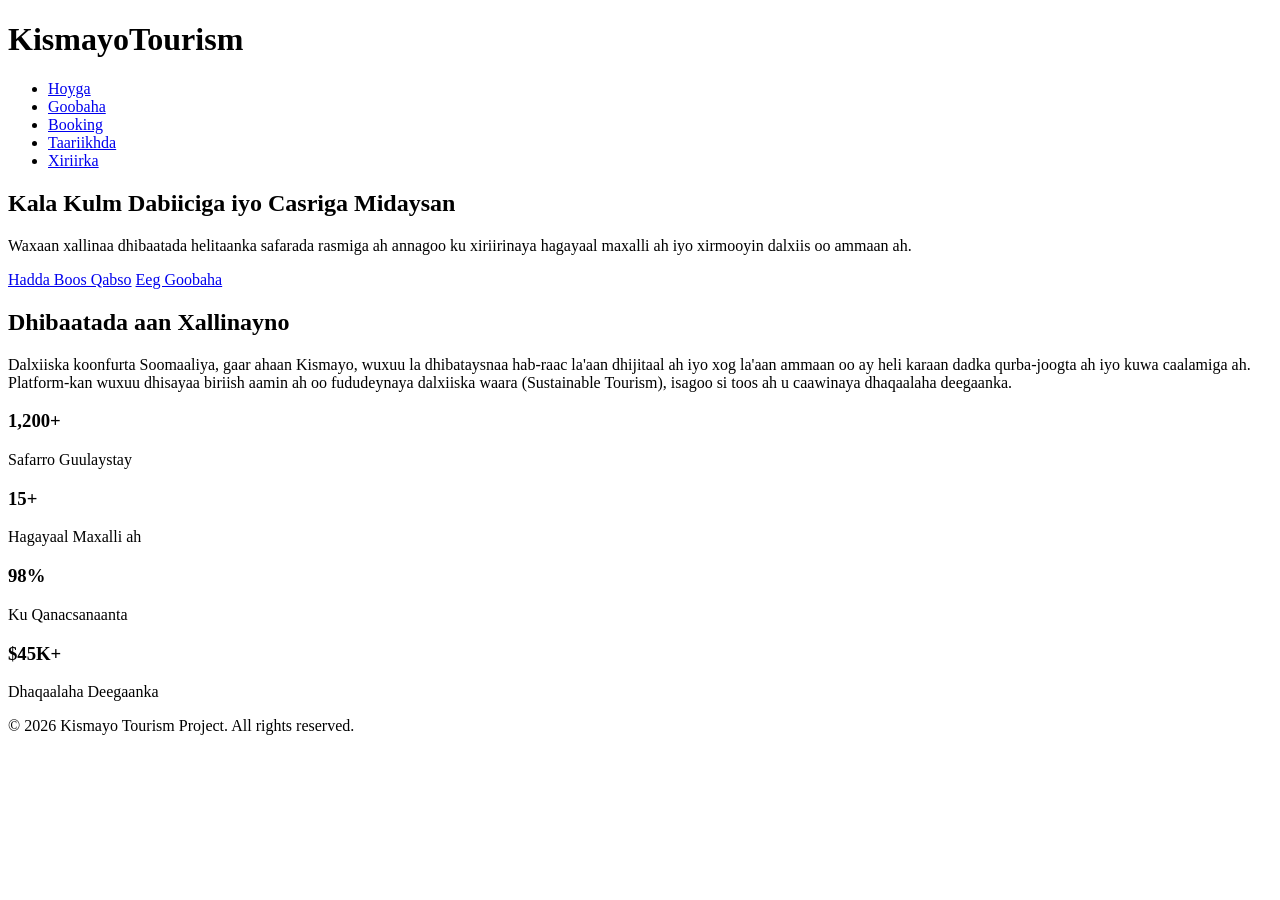
==== index.html @ a210e347 "Create index.html" ====
<!DOCTYPE html>
<html lang="so">
<head>
    <meta charset="UTF-8">
    <meta name="viewport" content="width=device-width, initial-scale=1.0">
    <title>Kismayo Tourism | Hoyga</title>
    <link rel="stylesheet" href="style.css">
</head>
<body>

    <header>
        <div class="nav-container">
            <div class="logo">
                <h1>Kismayo<span>Tourism</span></h1>
            </div>
            <nav>
                <ul class="nav-links">
                    <li><a href="index.html" class="active">Hoyga</a></li>
                    <li><a href="goobaha.html">Goobaha</a></li>
                    <li><a href="booking.html">Booking</a></li>
                    <li><a href="taariikhda.html">Taariikhda</a></li>
                    <li><a href="xiriirka.html">Xiriirka</a></li>
                </ul>
            </nav>
        </div>
    </header>

    <section class="hero">
        <h2>Kala Kulm Dabiiciga iyo Casriga Midaysan</h2>
        <p>Waxaan xallinaa dhibaatada helitaanka safarada rasmiga ah annagoo ku xiriirinaya hagayaal maxalli ah iyo xirmooyin dalxiis oo ammaan ah.</p>
        <div class="hero-btns">
            <a href="booking.html" class="btn btn-primary">Hadda Boos Qabso</a>
            <a href="goobaha.html" class="btn btn-outline">Eeg Goobaha</a>
        </div>
    </section>

    <main class="container">
        <div class="glass-box">
            <h2 class="page-title">Dhibaatada aan Xallinayno</h2>
            <p>Dalxiiska koonfurta Soomaaliya, gaar ahaan Kismayo, wuxuu la dhibataysnaa hab-raac la'aan dhijitaal ah iyo xog la'aan ammaan oo ay heli karaan dadka qurba-joogta ah iyo kuwa caalamiga ah. Platform-kan wuxuu dhisayaa biriish aamin ah oo fududeynaya dalxiiska waara (Sustainable Tourism), isagoo si toos ah u caawinaya dhaqaalaha deegaanka.</p>
        </div>

        <div class="stats-grid">
            <div class="stat-card"><h3>1,200+</h3><p>Safarro Guulaystay</p></div>
            <div class="stat-card"><h3>15+</h3><p>Hagayaal Maxalli ah</p></div>
            <div class="stat-card"><h3>98%</h3><p>Ku Qanacsanaanta</p></div>
            <div class="stat-card"><h3>$45K+</h3><p>Dhaqaalaha Deegaanka</p></div>
        </div>
    </main>

    <footer><p>&copy; 2026 Kismayo Tourism Project. All rights reserved.</p></footer>
</body>
</html>
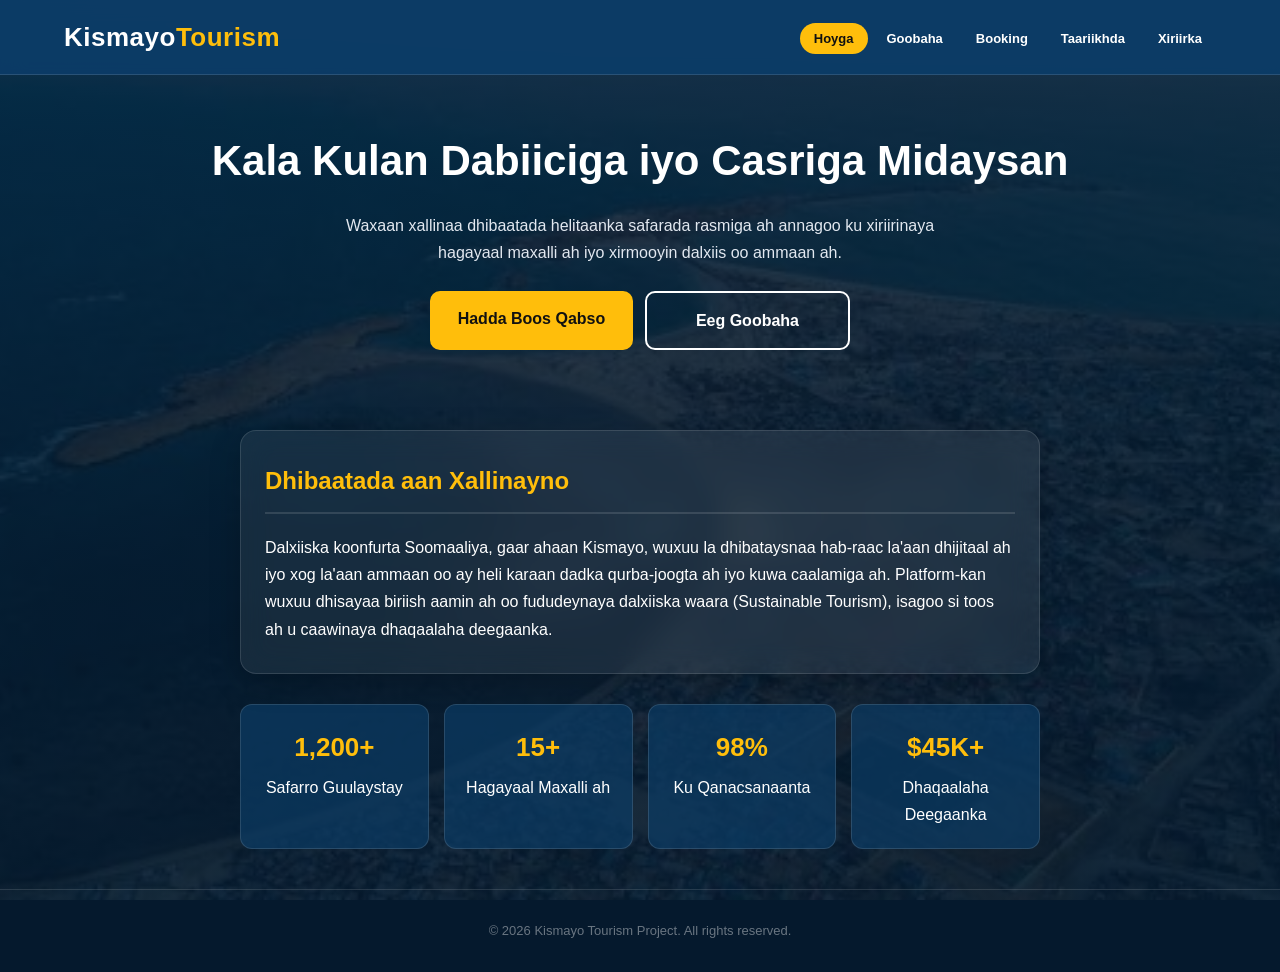
==== commit f29ab4dd: "Update index.html" ====
--- a/index.html
+++ b/index.html
@@ -26,7 +26,7 @@
     </header>
 
     <section class="hero">
-        <h2>Kala Kulm Dabiiciga iyo Casriga Midaysan</h2>
+        <h2>Kala Kulan Dabiiciga iyo Casriga Midaysan</h2>
         <p>Waxaan xallinaa dhibaatada helitaanka safarada rasmiga ah annagoo ku xiriirinaya hagayaal maxalli ah iyo xirmooyin dalxiis oo ammaan ah.</p>
         <div class="hero-btns">
             <a href="booking.html" class="btn btn-primary">Hadda Boos Qabso</a>
--- a/style.css
+++ b/style.css
@@ -0,0 +1,200 @@
+:root {
+    --primary-color: #0c3c66;
+    --accent-color: #ffbe0b;
+    --accent-hover: #e0a500;
+    --bg-dark: #05192d;
+    --text-light: #ffffff;
+    --glass-bg: rgba(255, 255, 255, 0.07);
+    --glass-border: rgba(255, 255, 255, 0.12);
+    --success-color: #2ec4b6;
+}
+
+* {
+    margin: 0;
+    padding: 0;
+    box-sizing: border-box;
+    font-family: 'Segoe UI', Roboto, sans-serif;
+}
+
+body {
+    background-image: linear-gradient(rgba(5, 25, 45, 0.85), rgba(5, 25, 45, 0.9)), url('kismayo.jpeg');
+    background-size: cover;
+    background-position: center;
+    background-repeat: no-repeat;
+    background-attachment: fixed;
+    background-color: var(--bg-dark);
+    color: var(--text-light);
+    line-height: 1.7;
+}
+
+header {
+    background: rgba(12, 60, 102, 0.96);
+    backdrop-filter: blur(12px);
+    -webkit-backdrop-filter: blur(12px);
+    padding: 15px 0;
+    position: sticky;
+    top: 0;
+    z-index: 1000;
+    border-bottom: 1px solid var(--glass-border);
+}
+
+.nav-container {
+    width: 90%;
+    margin: 0 auto;
+    display: flex;
+    flex-direction: column;
+    align-items: center;
+    gap: 12px;
+}
+
+.logo h1 { font-size: 26px; font-weight: 800; letter-spacing: 0.5px; }
+.logo span { color: var(--accent-color); }
+
+.nav-links { display: flex; list-style: none; gap: 5px; }
+.nav-links li a {
+    color: #ffffff;
+    text-decoration: none;
+    font-size: 13px;
+    padding: 8px 14px;
+    border-radius: 20px;
+    font-weight: 600;
+    transition: all 0.3s ease;
+}
+
+.nav-links li a.active {
+    color: #111111;
+    background-color: var(--accent-color);
+}
+
+.hero {
+    padding: 50px 20px;
+    text-align: center;
+}
+.hero h2 { font-size: 32px; font-weight: 800; margin-bottom: 15px; color: #ffffff; }
+.hero p { font-size: 16px; color: #e2e8f0; margin-bottom: 25px; max-width: 600px; margin-left: auto; margin-right: auto; }
+.hero-btns { display: flex; flex-direction: column; gap: 12px; width: 100%; max-width: 280px; margin: 0 auto; }
+
+.container {
+    width: 92%;
+    max-width: 800px;
+    margin: 30px auto;
+}
+
+.glass-box {
+    background: var(--glass-bg);
+    backdrop-filter: blur(15px);
+    -webkit-backdrop-filter: blur(15px);
+    border: 1px solid var(--glass-border);
+    padding: 30px 24px;
+    border-radius: 16px;
+    margin-bottom: 30px;
+    box-shadow: 0 8px 32px rgba(0, 0, 0, 0.2);
+}
+
+.page-title { font-size: 24px; color: var(--accent-color); margin-bottom: 20px; font-weight: 700; border-bottom: 2px solid var(--glass-border); padding-bottom: 10px; }
+.section-subtitle { font-size: 18px; color: var(--accent-color); margin: 20px 0 10px 0; font-weight: 600; }
+
+.stats-grid {
+    display: grid;
+    grid-template-columns: repeat(2, 1fr);
+    gap: 15px;
+    margin-bottom: 30px;
+}
+.stat-card {
+    background: rgba(12, 60, 102, 0.7);
+    border: 1px solid var(--glass-border);
+    padding: 20px 15px;
+    text-align: center;
+    border-radius: 12px;
+}
+.stat-card h3 { font-size: 26px; color: var(--accent-color); margin-bottom: 5px; }
+
+.features-grid { display: flex; flex-direction: column; gap: 15px; }
+.feature-item { background: rgba(255, 255, 255, 0.04); padding: 18px; border-radius: 10px; border-left: 4px solid var(--accent-color); }
+.feature-item h4 { color: var(--accent-color); margin-bottom: 6px; font-size: 16px; }
+
+.place-card { margin-bottom: 35px; }
+.place-card h3 { font-size: 19px; color: #ffffff; margin-bottom: 8px; }
+.place-image {
+    width: 100%;
+    height: 240px;
+    object-fit: cover;
+    border-radius: 12px;
+    margin: 12px 0;
+    display: block;
+    background-color: rgba(255,255,255,0.05);
+    border: 1px solid var(--glass-border);
+}
+
+/* FORMS & MESSAGES */
+.form-group {
+    margin-bottom: 20px;
+    width: 100%;
+}
+.form-group label {
+    display: block;
+    font-size: 14px;
+    font-weight: 600;
+    margin-bottom: 8px;
+    color: #e2e8f0;
+}
+.form-group input, 
+.form-group select, 
+.form-group textarea {
+    width: 100% !important;
+    padding: 14px 16px;
+    font-size: 15px;
+    border-radius: 10px;
+    border: 1px solid rgba(255,255,255,0.15);
+    background-color: rgba(255, 255, 255, 0.95);
+    color: #05192d;
+    box-sizing: border-box;
+    display: block;
+    transition: all 0.3s ease;
+}
+.form-group input:focus, .form-group select:focus, .form-group textarea:focus {
+    border-color: var(--accent-color);
+    background-color: #ffffff;
+    outline: none;
+}
+
+/* Feedback Message Box */
+.feedback-message {
+    display: none;
+    background: rgba(46, 196, 182, 0.15);
+    border: 1px solid var(--success-color);
+    color: var(--success-color);
+    padding: 15px;
+    border-radius: 10px;
+    margin-bottom: 20px;
+    font-size: 15px;
+    font-weight: 600;
+    text-align: center;
+}
+
+.btn, .btn-submit {
+    padding: 14px;
+    font-weight: 700;
+    font-size: 16px;
+    text-decoration: none;
+    border-radius: 10px;
+    text-align: center;
+    display: block;
+    width: 100% !important;
+    border: none;
+    cursor: pointer;
+    transition: all 0.3s ease;
+}
+.btn-primary, .btn-submit { background-color: var(--accent-color); color: #111111; }
+.btn-primary:hover, .btn-submit:hover { background-color: var(--accent-hover); }
+.btn-outline { background-color: transparent; color: #ffffff; border: 2px solid #ffffff; }
+.btn-outline:hover { background-color: #ffffff; color: #111111; }
+
+footer { text-align: center; padding: 30px 20px; font-size: 13px; color: rgba(255,255,255,0.4); border-top: 1px solid var(--glass-border); margin-top: 40px; }
+
+@media(min-width: 768px) {
+    .nav-container { flex-direction: row; justify-content: space-between; }
+    .hero-btns { flex-direction: row; max-width: 420px; }
+    .stats-grid { grid-template-columns: repeat(4, 1fr); }
+    .hero h2 { font-size: 42px; }
+}
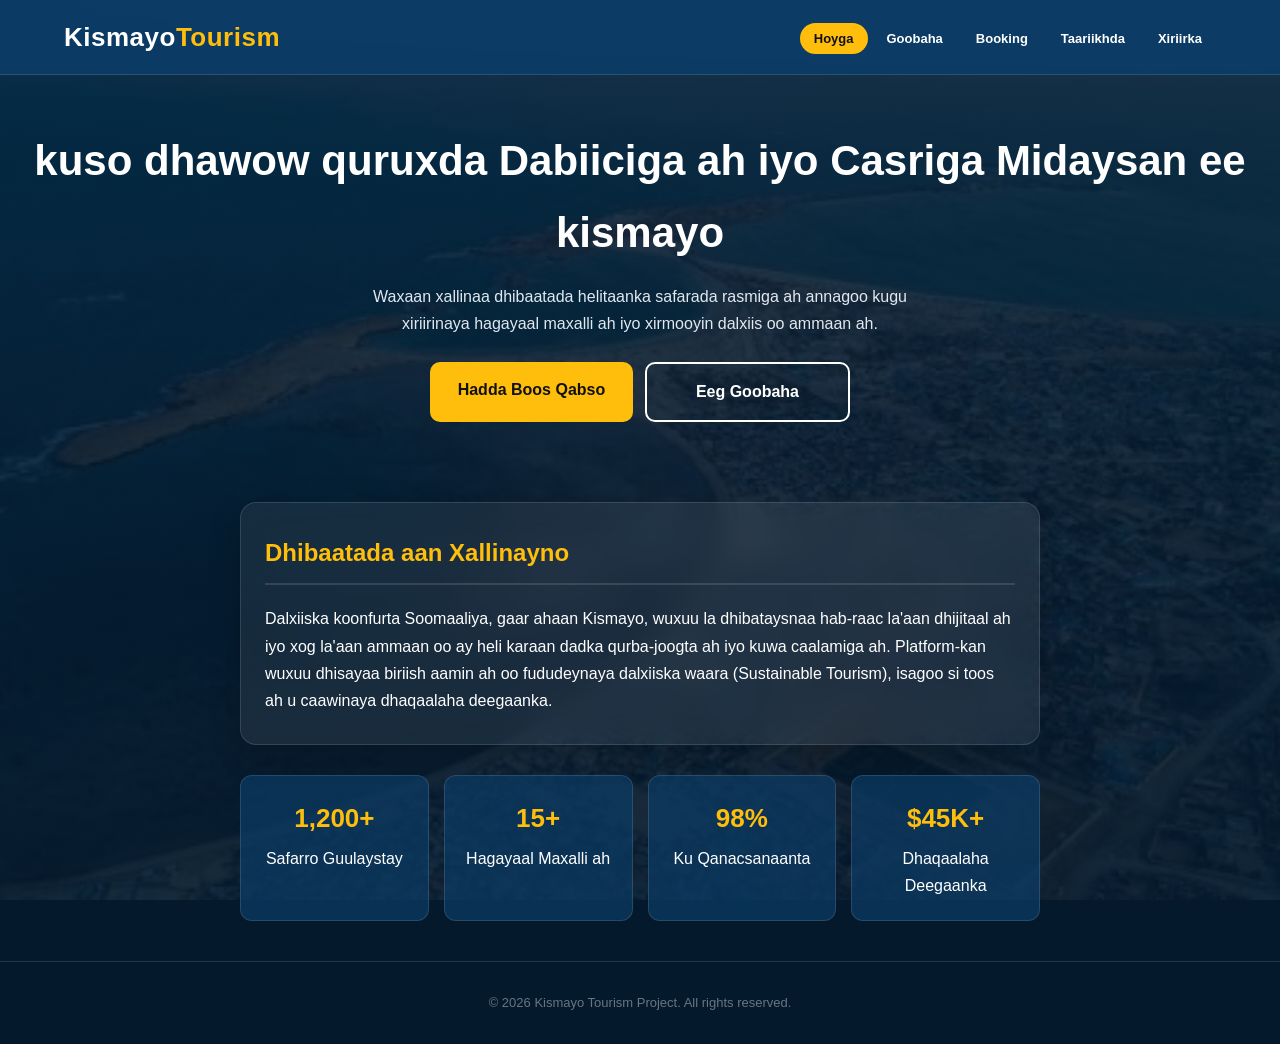
==== commit a2676a81: "Update index.html" ====
--- a/index.html
+++ b/index.html
@@ -26,8 +26,8 @@
     </header>
 
     <section class="hero">
-        <h2>Kala Kulan Dabiiciga iyo Casriga Midaysan</h2>
-        <p>Waxaan xallinaa dhibaatada helitaanka safarada rasmiga ah annagoo ku xiriirinaya hagayaal maxalli ah iyo xirmooyin dalxiis oo ammaan ah.</p>
+        <h2>kuso dhawow quruxda Dabiiciga ah iyo Casriga Midaysan ee kismayo</h2>
+        <p>Waxaan xallinaa dhibaatada helitaanka safarada rasmiga ah annagoo kugu xiriirinaya hagayaal maxalli ah iyo xirmooyin dalxiis oo ammaan ah.</p>
         <div class="hero-btns">
             <a href="booking.html" class="btn btn-primary">Hadda Boos Qabso</a>
             <a href="goobaha.html" class="btn btn-outline">Eeg Goobaha</a>
